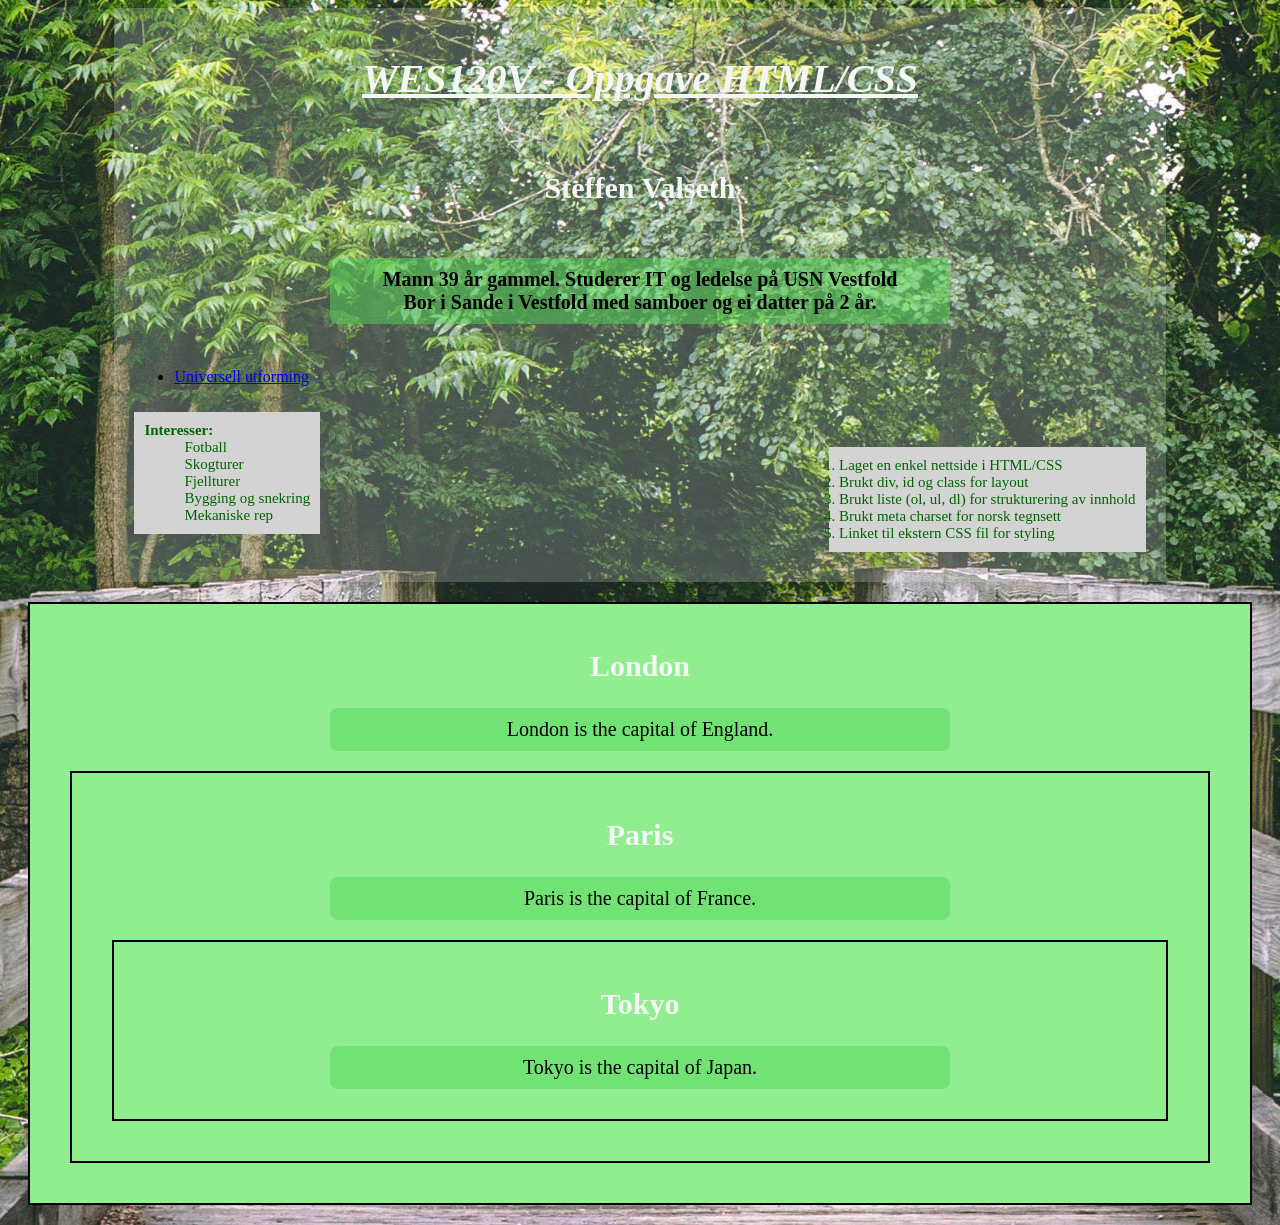
==== index.html @ 354cdadb "uulink" ====
<!DOCTYPE html>  <!--WES120V OBLIGATORISK OPPGAVE-->
<html>
    <head>
        <title> WES120V - Steffen </title>
        <meta charset="UTF-8">
        <link rel="stylesheet" href="steffen.css"/>
    </head>

    <body>
        <div id="wrapper">
          <h1 id="myheader"> WES120V - Oppgave HTML/CSS </h1><br>
          <h2> Steffen Valseth </h2><br>
          <p><b>Mann 39 &aring;r gammel. Studerer IT og ledelse på USN Vestfold<br>
            Bor i Sande i Vestfold med samboer og ei datter på 2 år. </b></p><br>
           
          <ul>
            <li><a href="uu.html" target="_blank">Universell utforming</a></li>
          </ul>
            <dl>
              <dt><b> Interesser: </b></dt>
                <dd> Fotball </dd>
                <dd> Skogturer </dd>
                <dd> Fjellturer </dd>
                <dd> Bygging og snekring </dd>
                <dd> Mekaniske rep </dd>
          </dl><br>
          
          <ol>
              <li> Laget en enkel nettside i HTML/CSS </li>
              <li> Brukt div, id og class for layout </li>
              <li> Brukt liste (ol, ul, dl) for strukturering av innhold </li>
              <li> Brukt meta charset for norsk tegnsett </li>
              <li> Linket til ekstern CSS fil for styling </li>
          </ol><br>
        </div>

        <div class="city">
          <h2>London</h2>
          <p>London is the capital of England.</p>

        <div class="city">
          <h2>Paris</h2>
          <p>Paris is the capital of France.</p>

        <div class="city">
          <h2>Tokyo</h2>
          <p>Tokyo is the capital of Japan.</p>
        </div>

    </body>
</html>
---- steffen.css ----
body {
    background-image: url("woods-3.jpg");
    height: 100%;
    background-position: center;
    background-size: cover;
    background-repeat: no-repeat;
    }

#wrapper {
    width: 80%;
    margin: 0 auto;
    background-color: rgba(255, 255, 255, 0.2);
    padding: 20px;
    position: relative; /* allow absolute positioning of child elements */
   }

#myheader {
    font-family:"times new roman", times, sans-serif;
    font-style:oblique;
    font-weight:bold;
    text-decoration:underline;
    color: whitesmoke;
    text-align: center;
    font-size: 40px;
   }

.city {
  background-color: lightgreen;
  color: black;
  border: 2px solid black;
  margin: 20px;
  padding: 20px;
  text-align: center;
}

h2 {
    font-family:"times new roman", times, sans-serif;
    font-weight:bold;
    color: whitesmoke;
    text-align: center;
    font-size: 30px;
   }

p {
    font-family: "times new roman", times, sans-serif;
    font-weight: normal;
    background-color: rgb(85, 215, 89, 0.5);
    color: black;
    display: block;
    max-width: 600px;
    border-radius: 8px;
    text-align: center;
    font-size: 20px;
    padding: 10px;
    margin: 10px auto;
   }

dl {
    font-family:"times new roman", times, sans-serif;
    background-color: lightgrey;
    color: darkgreen;
    display: inline-block;
    font-size: 15px;
    padding: 10px;
    margin: 10px auto;
 }

 ol {
    font-family:"times new roman", times, sans-serif;
    background-color: lightgrey;
    color: darkgreen;
    display: inline-block;
    font-size: 15px;
    padding: 10px;
    margin: 10px auto;
    position: absolute; /* position relative to wrapper */
    right: 20px;        
    bottom: 20px;
   }
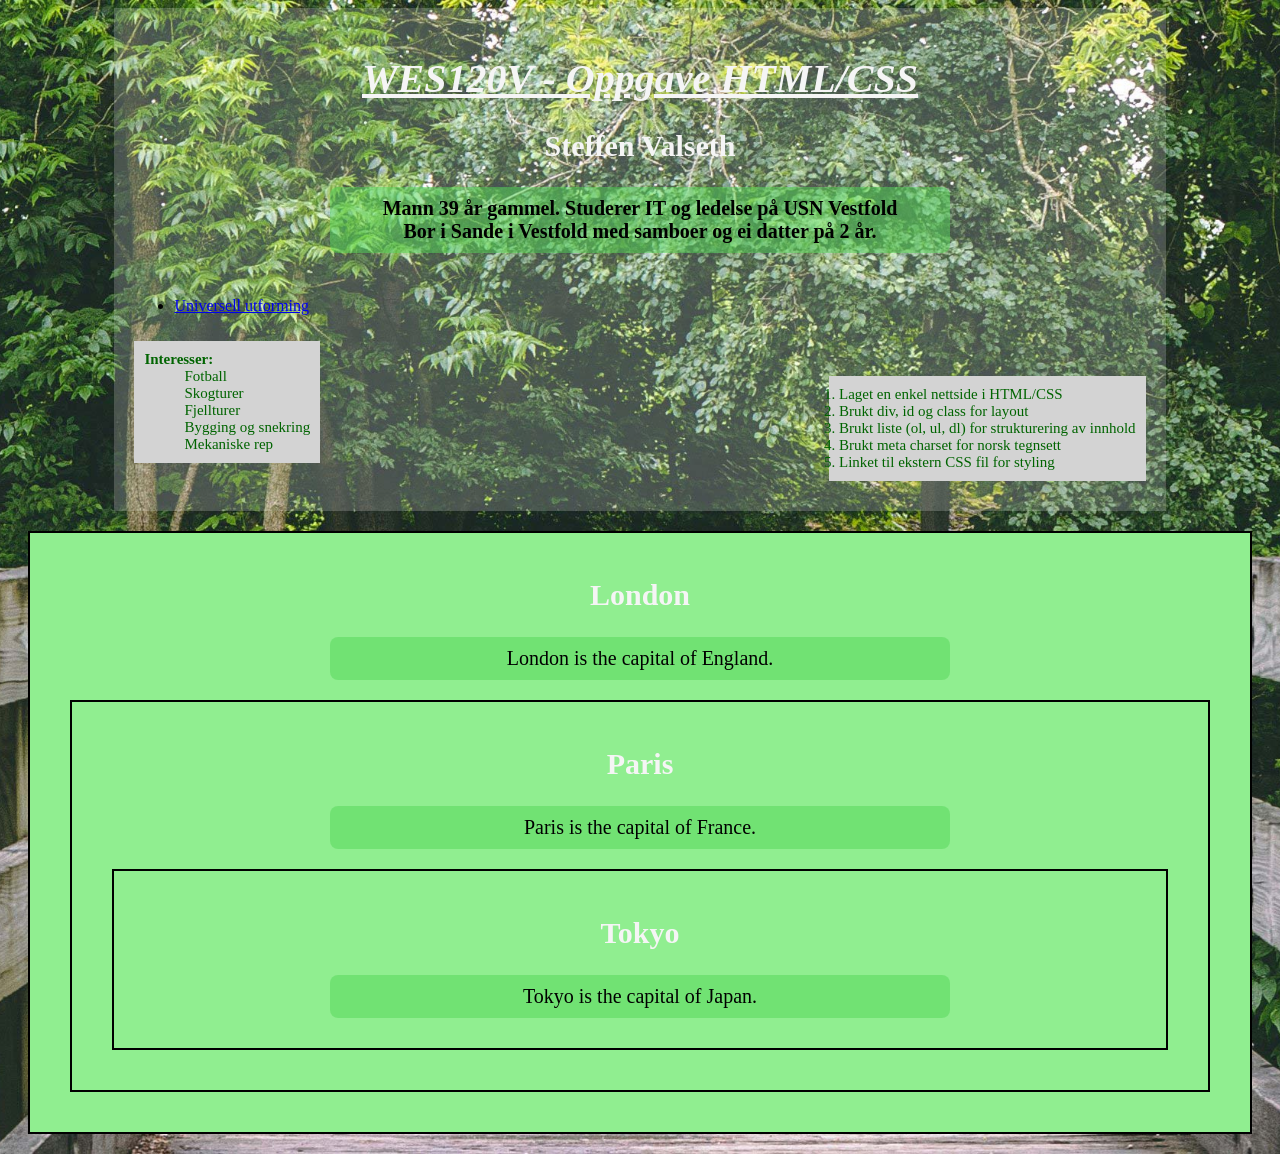
==== commit c29a861e: "nobreak" ====
--- a/index.html
+++ b/index.html
@@ -8,13 +8,13 @@
 
     <body>
         <div id="wrapper">
-          <h1 id="myheader"> WES120V - Oppgave HTML/CSS </h1><br>
-          <h2> Steffen Valseth </h2><br>
+          <h1 id="myheader"> WES120V - Oppgave HTML/CSS </h1>
+          <h2> Steffen Valseth </h2>
           <p><b>Mann 39 &aring;r gammel. Studerer IT og ledelse på USN Vestfold<br>
             Bor i Sande i Vestfold med samboer og ei datter på 2 år. </b></p><br>
            
           <ul>
-            <li><a href="uu.html" target="_blank">Universell utforming</a></li>
+            <li><a href="universellutforming.html" target="_blank">Universell utforming</a></li>
           </ul>
             <dl>
               <dt><b> Interesser: </b></dt>
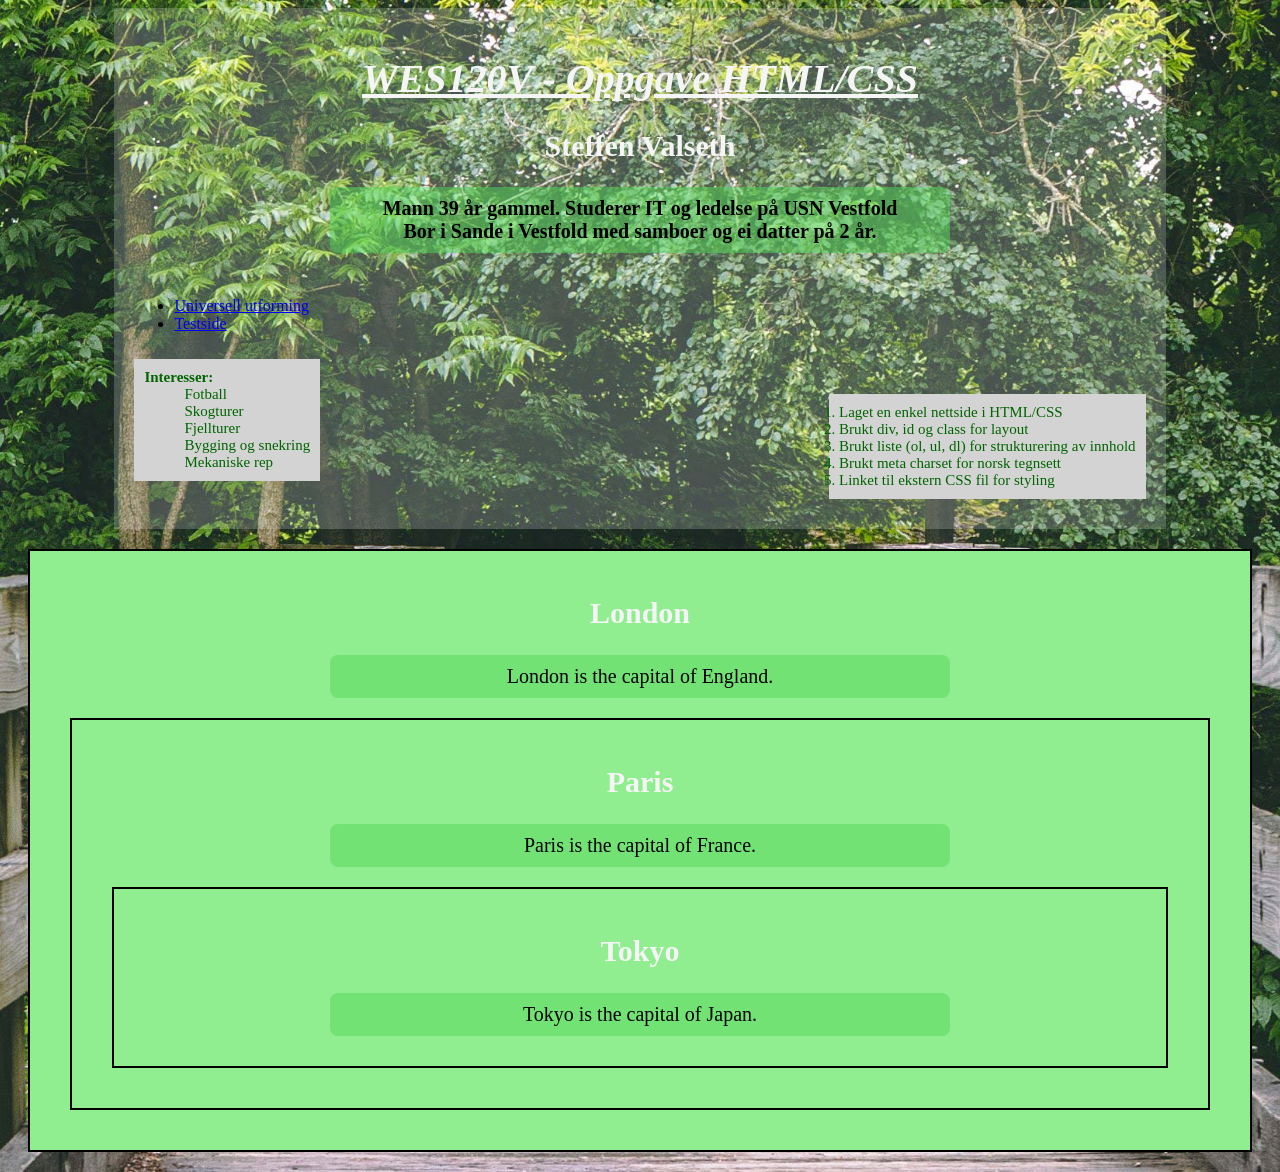
==== commit a2ddc0e8: "westest" ====
--- a/index.html
+++ b/index.html
@@ -15,6 +15,7 @@
            
           <ul>
             <li><a href="universellutforming.html" target="_blank">Universell utforming</a></li>
+            <li><a href="test.html" target="_blank">Testside</a></li>
           </ul>
             <dl>
               <dt><b> Interesser: </b></dt>
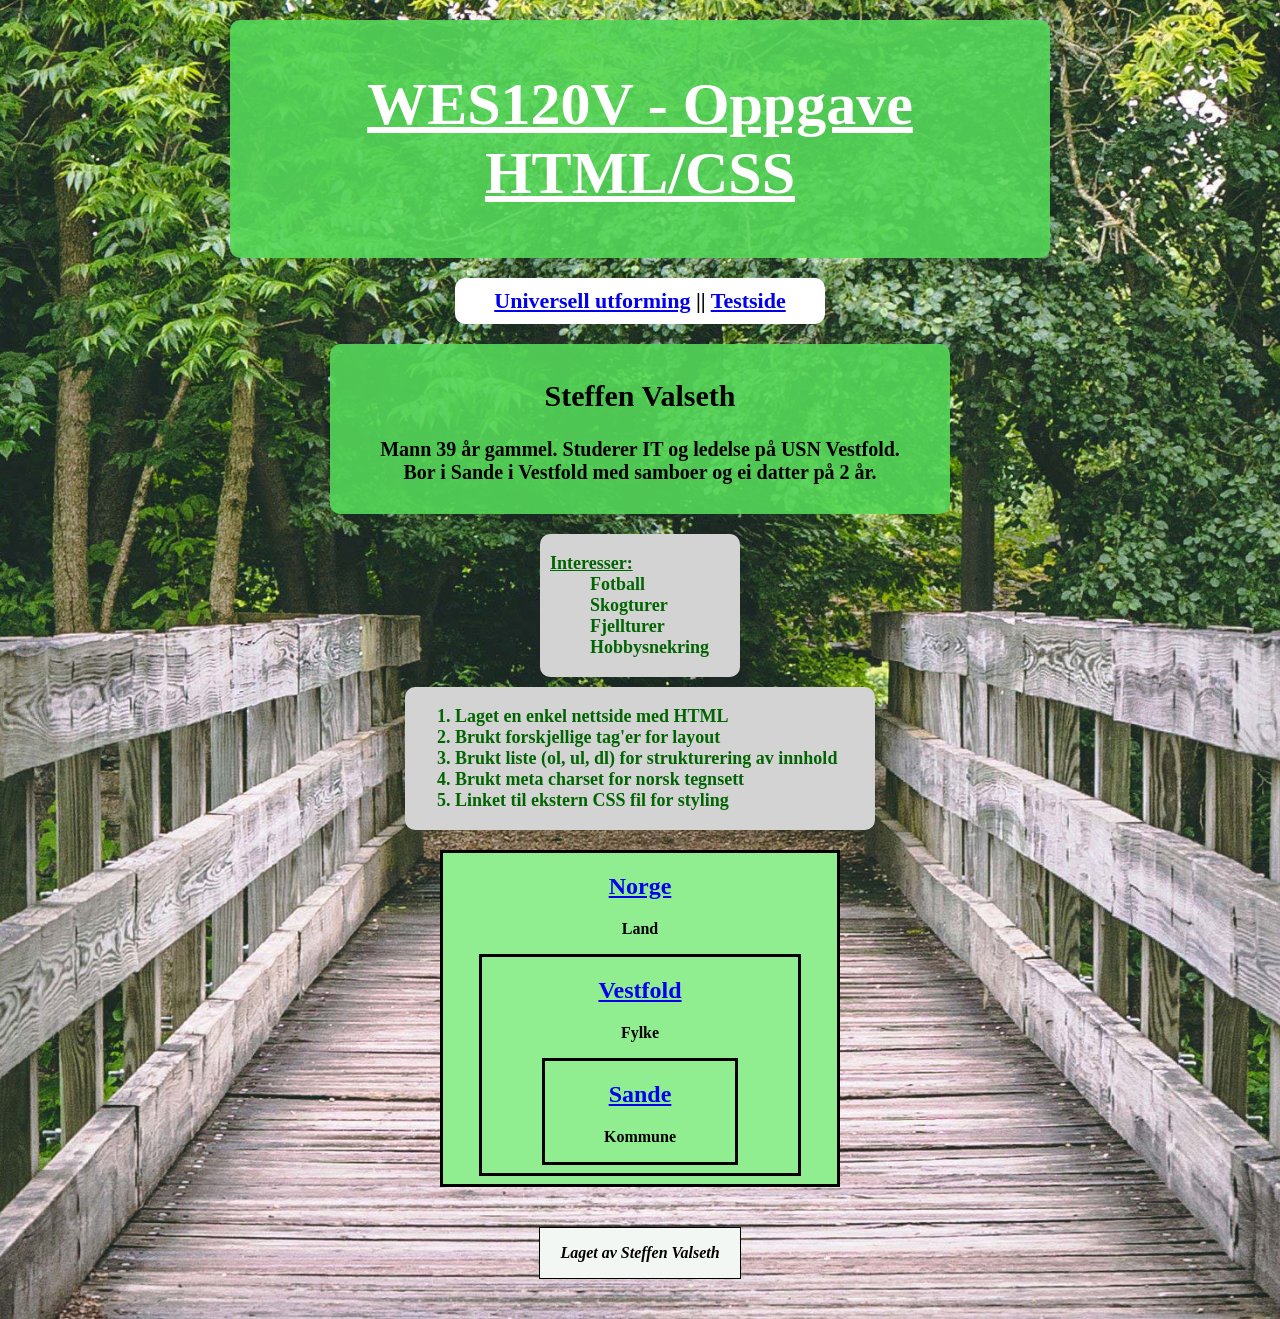
==== commit 771f9850: "sjekk" ====
--- a/index.html
+++ b/index.html
@@ -6,47 +6,58 @@
         <link rel="stylesheet" href="steffen.css"/>
     </head>
 
-    <body>
-        <div id="wrapper">
-          <h1 id="myheader"> WES120V - Oppgave HTML/CSS </h1>
+    <body>        
+          <header id="mainheader">
+          <h1>WES120V - Oppgave HTML/CSS</h1>
+          </header>
+          
+          <nav>
+          	<a href="universellutforming.html" target="_blank">Universell utforming</a> ||
+          	<a href="test.html" target="_blank">Testside</a>
+          </nav>
+
+          <article class="info">
           <h2> Steffen Valseth </h2>
-          <p><b>Mann 39 &aring;r gammel. Studerer IT og ledelse på USN Vestfold<br>
-            Bor i Sande i Vestfold med samboer og ei datter på 2 år. </b></p><br>
-           
-          <ul>
-            <li><a href="universellutforming.html" target="_blank">Universell utforming</a></li>
-            <li><a href="test.html" target="_blank">Testside</a></li>
-          </ul>
-            <dl>
-              <dt><b> Interesser: </b></dt>
+          <p><b>Mann 39 &aring;r gammel. Studerer IT og ledelse på USN Vestfold.<br>
+           Bor i Sande i Vestfold med samboer og ei datter på 2 år.</p>
+          </article>
+          
+                    <section class="list1"> 
+           	<dl>
+              <dt><b><u>Interesser:</u></b></dt>
                 <dd> Fotball </dd>
                 <dd> Skogturer </dd>
                 <dd> Fjellturer </dd>
-                <dd> Bygging og snekring </dd>
-                <dd> Mekaniske rep </dd>
-          </dl><br>
+                <dd> Hobbysnekring </dd>
+          	</dl>
+          </section>
           
-          <ol>
-              <li> Laget en enkel nettside i HTML/CSS </li>
-              <li> Brukt div, id og class for layout </li>
+          <section class="list2">
+          	<ol>
+              <li> Laget en enkel nettside med HTML</li>
+              <li> Brukt forskjellige tag'er for layout </li>
               <li> Brukt liste (ol, ul, dl) for strukturering av innhold </li>
               <li> Brukt meta charset for norsk tegnsett </li>
               <li> Linket til ekstern CSS fil for styling </li>
-          </ol><br>
+          </ol>
+          </section>
+		
+        <div class="placebox">
+        <div id="place1">
+          <h2><a href=https://www.google.com/maps/place/Norway/@63.0810436,-2.8817355,4z/data=!3m1!4b1!4m6!3m5!1s0x461268458f4de5bf:0xa1b03b9db864d02b!8m2!3d60.472024!4d8.468946!16zL20vMDViNHc?entry=ttu&g_ep=EgoyMDI1MTExMi4wIKXMDSoASAFQAw%3D%3D>Norge</a></h2>
+          <p>Land</p>
+        <div id="place2">
+          <h2><a href=https://www.google.com/maps/place/Vestfold/@59.2284885,9.5558391,9z/data=!3m1!4b1!4m6!3m5!1s0x4646b7388d757dab:0xcb5e328ca9da7310!8m2!3d59.1707862!4d10.1144355!16zL20vMDE2XzRi?entry=ttu&g_ep=EgoyMDI1MTExMi4wIKXMDSoASAFQAw%3D%3DVestfold>Vestfold</a></h2>
+          <p>Fylke</p>
+        <div id="place3">
+          <h2><a href=https://www.google.com/maps/place/Sande/@59.5867901,10.1959728,14z/data=!3m1!4b1!4m6!3m5!1s0x464130fdb35941c5:0x915acb852ea8eaa7!8m2!3d59.5868623!4d10.2079842!16zL20vMDE4ODQ5?entry=ttu&g_ep=EgoyMDI1MTExMi4wIKXMDSoASAFQAw%3D%3D>Sande</a></h2>
+          <p>Kommune</p>
         </div>
-
-        <div class="city">
-          <h2>London</h2>
-          <p>London is the capital of England.</p>
-
-        <div class="city">
-          <h2>Paris</h2>
-          <p>Paris is the capital of France.</p>
-
-        <div class="city">
-          <h2>Tokyo</h2>
-          <p>Tokyo is the capital of Japan.</p>
         </div>
-
+        </div>
+        </div>
+        <footer>
+            <p>Laget av Steffen Valseth</p>
+        </footer>
     </body>
-</html>
+</html>
--- a/steffen.css
+++ b/steffen.css
@@ -1,79 +1,108 @@
 body {
+    font-family:"times new roman", times, sans-serif;
     background-image: url("woods-3.jpg");
     height: 100%;
     background-position: center;
     background-size: cover;
     background-repeat: no-repeat;
     }
-
-#wrapper {
-    width: 80%;
-    margin: 0 auto;
-    background-color: rgba(255, 255, 255, 0.2);
-    padding: 20px;
-    position: relative; /* allow absolute positioning of child elements */
+#mainheader { 
+    font-size: 30px;
+    font-weight: bold;
+    text-decoration: underline;
+    color: white;
+    background-color: rgb(85, 215, 89, 0.9);
+    text-align: center;
+    border-radius: 10px;
+    display: block;
+    margin: 20px auto;
+    padding: 10px;
+    max-width: 800px;
    }
-
-#myheader {
-    font-family:"times new roman", times, sans-serif;
-    font-style:oblique;
+nav {
+    Background-color: white;
+    color: black;
+    font-size: 22px;
     font-weight:bold;
-    text-decoration:underline;
-    color: whitesmoke;
+    display: block;
     text-align: center;
-    font-size: 40px;
-   }
-
-.city {
-  background-color: lightgreen;
-  color: black;
-  border: 2px solid black;
-  margin: 20px;
-  padding: 20px;
-  text-align: center;
-}
-
-h2 {
-    font-family:"times new roman", times, sans-serif;
-    font-weight:bold;
-    color: whitesmoke;
-    text-align: center;
-    font-size: 30px;
-   }
-
-p {
-    font-family: "times new roman", times, sans-serif;
+    border-radius: 10px;
+    max-width: 350px;
+    margin: 20px auto;
+    padding: 10px;
+ }
+ a:hover {
+    color: red;
+    font-size: 20px;
+    font-weight: bold;
+ }
+.info {
     font-weight: normal;
-    background-color: rgb(85, 215, 89, 0.5);
+    font-size: 20px;
+    background-color: rgb(85, 215, 89, 0.9);
     color: black;
     display: block;
     max-width: 600px;
-    border-radius: 8px;
+    border-radius: 10px;
     text-align: center;
-    font-size: 20px;
     padding: 10px;
-    margin: 10px auto;
-   }
-
-dl {
-    font-family:"times new roman", times, sans-serif;
+    margin: 20px auto;
+   } 
+section {
+    font-size: 18px;
+    color: darkgreen;
     background-color: lightgrey;
-    color: darkgreen;
-    display: inline-block;
-    font-size: 15px;
-    padding: 10px;
+    border-radius: 10px;
+    display: block;
+    padding: 1px 10px;
+    width: 80%;
+    margin: 0 auto;
+    text-align: left
+  }
+.list1 {
+    max-width: 180px;
     margin: 10px auto;
  }
-
- ol {
-    font-family:"times new roman", times, sans-serif;
-    background-color: lightgrey;
-    color: darkgreen;
-    display: inline-block;
-    font-size: 15px;
-    padding: 10px;
+.list2 {
+    max-width: 450px;
     margin: 10px auto;
-    position: absolute; /* position relative to wrapper */
-    right: 20px;        
-    bottom: 20px;
-   }+ }
+.placebox {
+  max-width: 400px;
+  margin: 20px auto;
+}
+#place1 {
+  background-color: lightgreen;
+  color: black;
+  border: 3px solid black;
+  text-align: center;
+  padding; 10px;
+  }
+#place2 {
+  background-color: lightgreen;
+  color: black;
+  border: 3px solid black;
+  text-align: center;
+  padding; 20px;
+  width: 80%;
+  display: block;
+  margin: 8px auto;
+  }
+#place3 {
+  background-color: lightgreen;
+  color: black;
+  border: 3px solid black;
+  text-align: center;
+  padding; 30px;
+  width: 60%;
+  display: block;
+  margin: 8px auto;
+  }
+footer {
+  font-style: oblique;
+  background-color: rgb(243, 247, 243);
+  border: 1px solid black;
+  text-align:center;
+  margin: 40px auto;
+  max-width: 200px;
+}
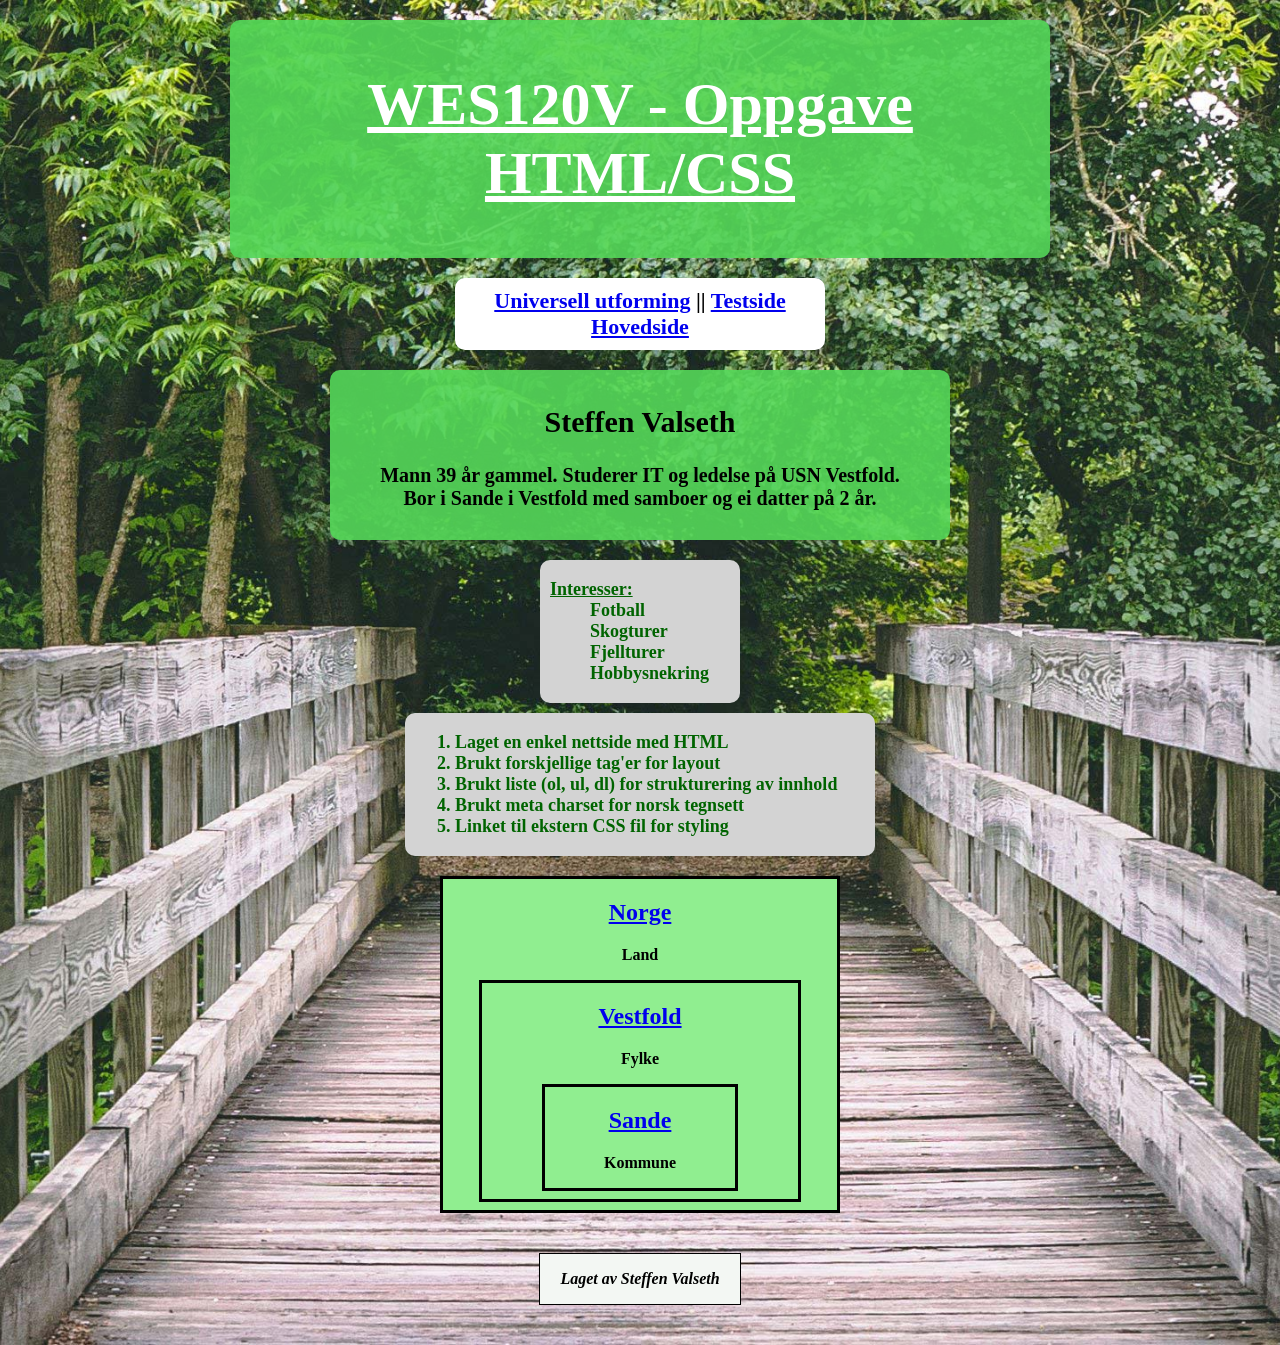
==== commit 71798b4d: "mats.html" ====
--- a/index.html
+++ b/index.html
@@ -14,6 +14,7 @@
           <nav>
           	<a href="universellutforming.html" target="_blank">Universell utforming</a> ||
           	<a href="test.html" target="_blank">Testside</a>
+            <a href="mats.html" target="_blank">Hovedside</a>
           </nav>
 
           <article class="info">
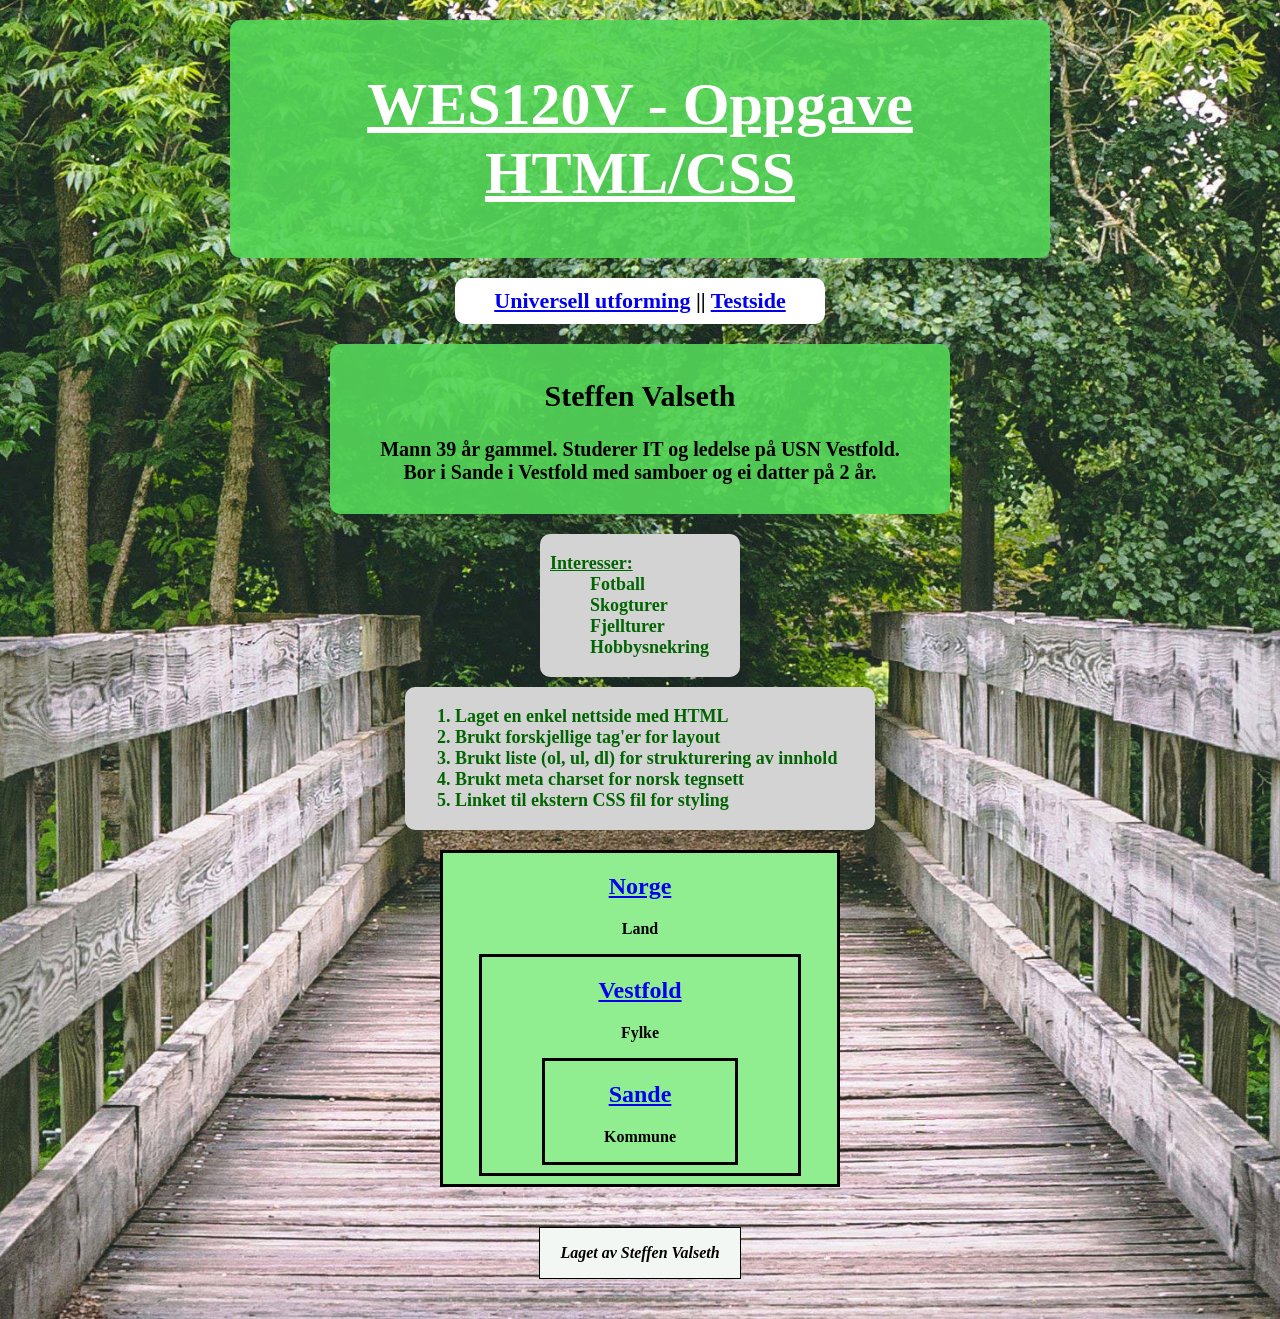
==== commit e37c4420: "reset" ====
--- a/index.html
+++ b/index.html
@@ -14,7 +14,6 @@
           <nav>
           	<a href="universellutforming.html" target="_blank">Universell utforming</a> ||
           	<a href="test.html" target="_blank">Testside</a>
-            <a href="mats.html" target="_blank">Hovedside</a>
           </nav>
 
           <article class="info">
